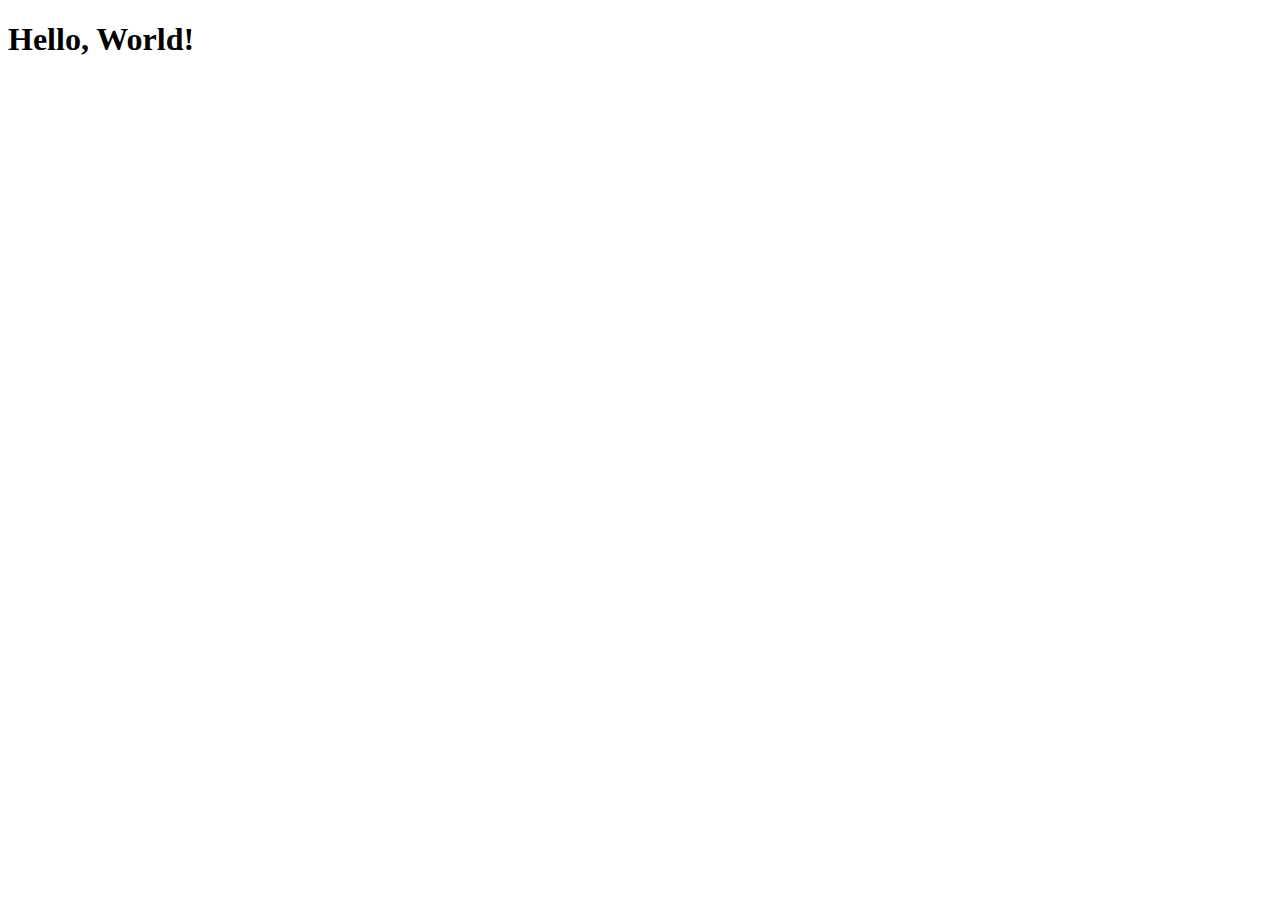
==== public/index.html @ 5946d1ad "Hello, App App" ====
<!DOCTYPE html>
<html>
  <head lang="en">
    <meta charset="UTF-8">
    <meta name="viewport" content="width=device-width, user-scalable=no, minimum-scale=1.0, maximum-scale=1.0">
    <title>portfolio4</title>
    <link rel="stylesheet" href="/screen.css">
  </head>
  <body>
    <h1>Hello, World!</h1>
  </body>
</html>
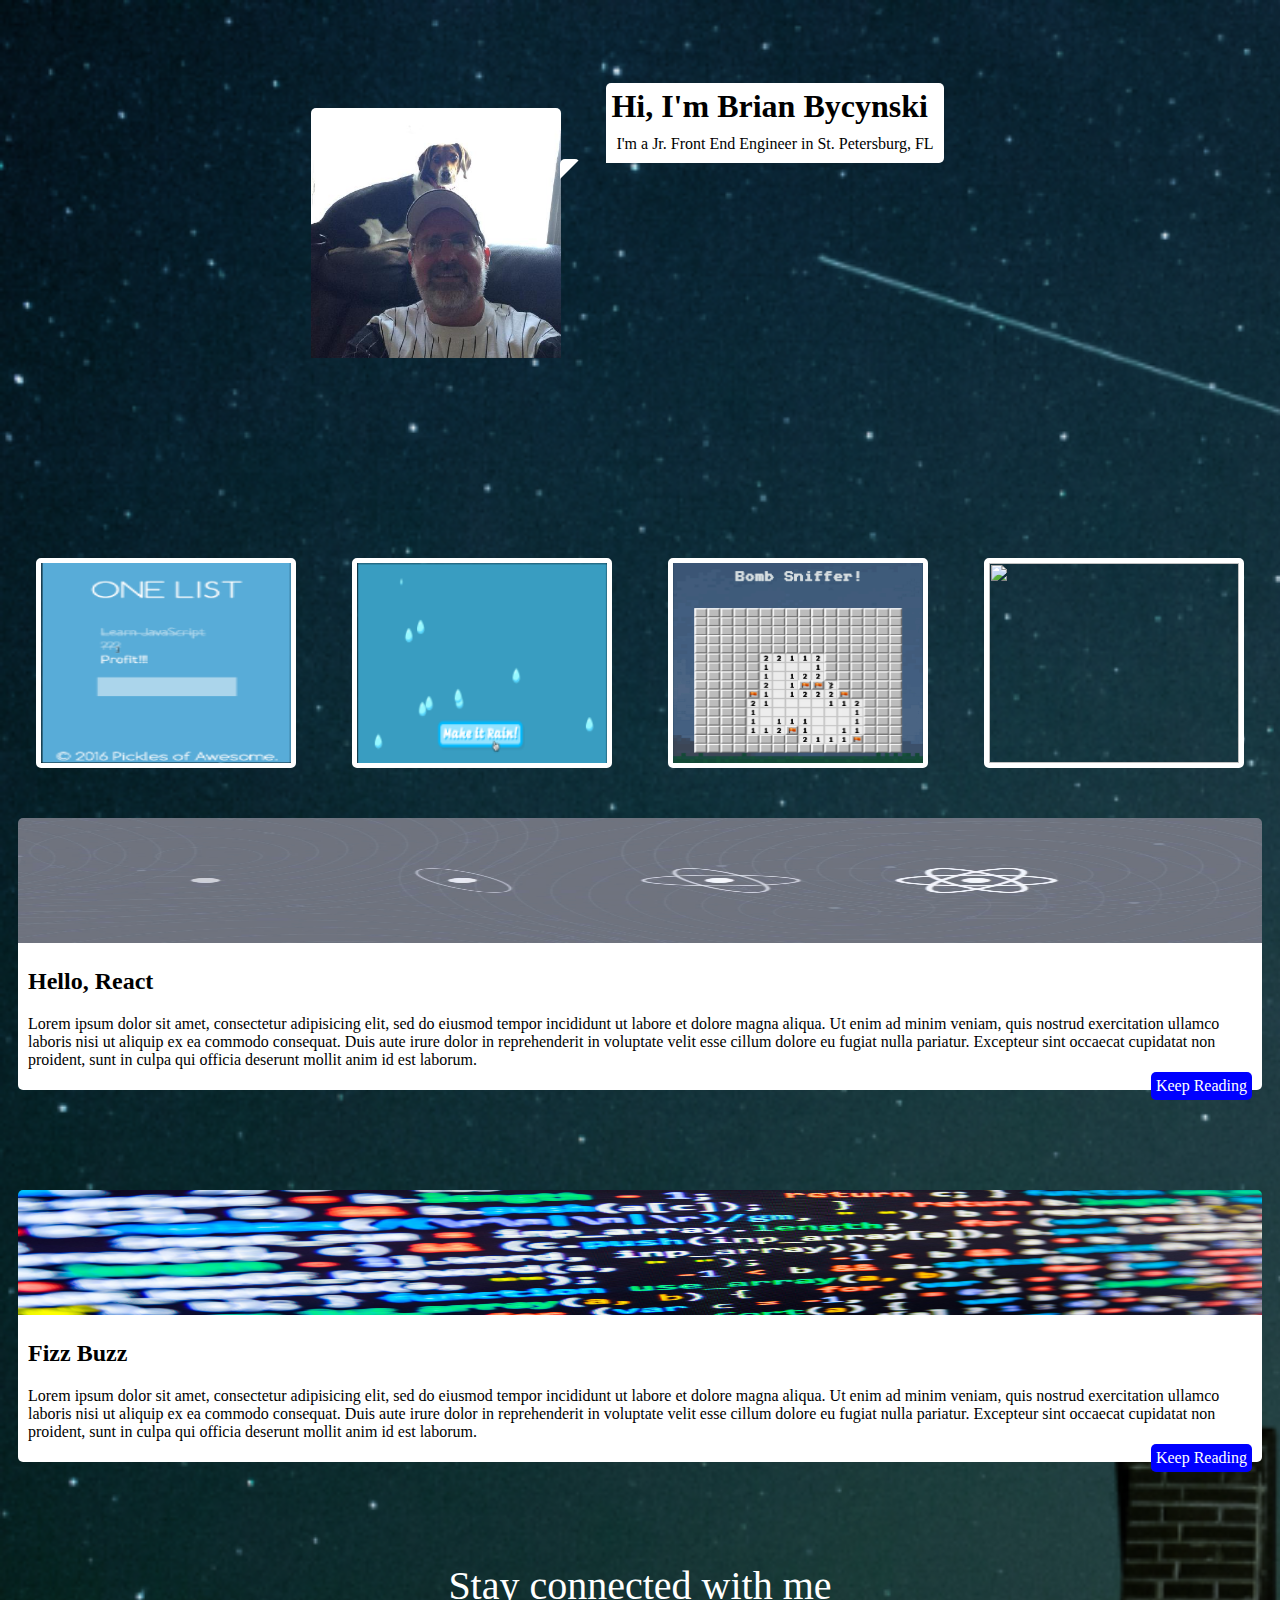
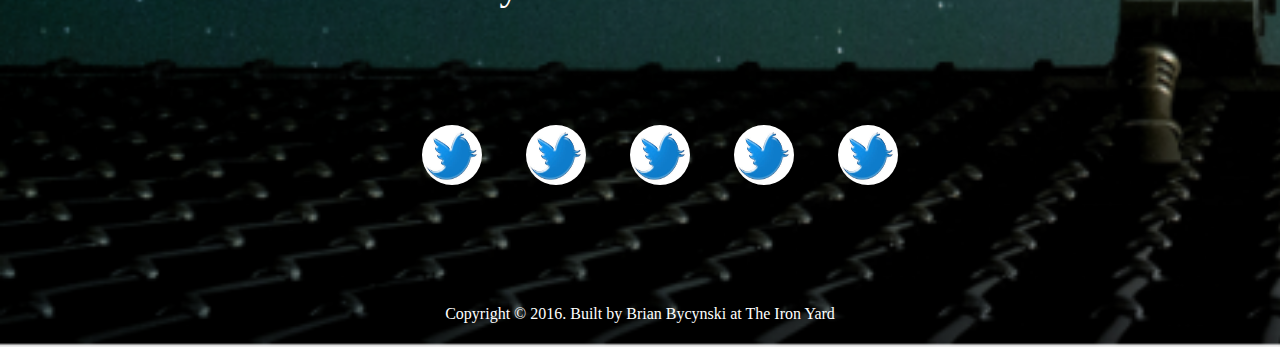
==== commit 245928e2: "Fix paths" ====
--- a/public/index.html
+++ b/public/index.html
@@ -1,12 +1,68 @@
 <!DOCTYPE html>
 <html>
-  <head lang="en">
-    <meta charset="UTF-8">
-    <meta name="viewport" content="width=device-width, user-scalable=no, minimum-scale=1.0, maximum-scale=1.0">
-    <title>portfolio4</title>
-    <link rel="stylesheet" href="/screen.css">
-  </head>
-  <body>
-    <h1>Hello, World!</h1>
-  </body>
+
+<head>
+    <meta charset="utf-8">
+    <title>Portfolio 4</title>
+    <link rel="stylesheet" href="screen.css" media="screen" title="no title">
+</head>
+
+<body>
+    <header>
+        <img src="images/20337443.jpeg" height="250" width="250" />
+        <div>
+            <h1>Hi, I'm Brian Bycynski</h1>
+            <p>I'm a Jr. Front End Engineer in St. Petersburg, FL</p>
+            <img class="tri" src="images/tri.png">
+        </div>
+    </header>
+    <section>
+        <div>
+            <img src="images/one-list.png" width="250" height="200">
+            <img src="images/make-it-rain.png" width="250" height="200">
+            <img src="images/bomb-sniffer.png" width="250" height="200">
+            <img src="https://files.slack.com/files-tmb/T03FAV5N3-F318P3QTF-81aacaa740/04four_360.png" width="250" height="200" />
+        </div>
+    </section>
+    <article>
+        <header>
+            <img src="images/react.png" width="1424" height="125">
+        </header>
+        <div class="art1">
+            <h2>Hello, React</h2>
+
+            <p>Lorem ipsum dolor sit amet, consectetur adipisicing elit, sed do eiusmod tempor incididunt ut labore et dolore magna aliqua. Ut enim ad minim veniam, quis nostrud exercitation ullamco laboris nisi ut aliquip ex ea commodo consequat. Duis aute
+                irure dolor in reprehenderit in voluptate velit esse cillum dolore eu fugiat nulla pariatur. Excepteur sint occaecat cupidatat non proident, sunt in culpa qui officia deserunt mollit anim id est laborum.</p>
+            <a class="more" href="#">Keep Reading</a>
+        </div>
+    </article>
+
+    <article>
+        <header>
+            <img src="images/code.png" width="1424" height="125">
+        </header>
+        <div class="art1">
+            <h2>Fizz Buzz</h2>
+
+            <p>Lorem ipsum dolor sit amet, consectetur adipisicing elit, sed do eiusmod tempor incididunt ut labore et dolore magna aliqua. Ut enim ad minim veniam, quis nostrud exercitation ullamco laboris nisi ut aliquip ex ea commodo consequat. Duis aute
+                irure dolor in reprehenderit in voluptate velit esse cillum dolore eu fugiat nulla pariatur. Excepteur sint occaecat cupidatat non proident, sunt in culpa qui officia deserunt mollit anim id est laborum.</p>
+            <a class="more" href="#">Keep Reading</a>
+        </div>
+    </article>
+    <footer>
+        <p class="foot1">Stay connected with me</p>
+        <ul>
+            <li><img src="images/images.jpeg" height="100" width="100"></li>
+            <li><img src="images/images.jpeg" height="100" width="100"></li>
+            <li><img src="images/images.jpeg" height="100" width="100"></li>
+            <li><img src="images/images.jpeg" height="100" width="100"></li>
+            <li><img src="images/images.jpeg" height="100" width="100"></li>
+        </ul>
+        <p class="foot2">Copyright &copy; 2016. Built by Brian Bycynski at The Iron Yard</p>
+    </footer>
+
+
+
+</body>
+
 </html>
--- a/public/screen.css
+++ b/public/screen.css
@@ -0,0 +1,103 @@
+body {
+    background-image: url(images/space.png);
+    background-repeat: no-repeat;
+    background-size: cover;
+}
+
+header {
+    display: flex;
+    justify-content: center;
+}
+
+header img {
+    margin-top: 100px;
+}
+
+header div {
+    padding: 25px;
+    margin-top: 50px;
+    margin-left: 20px;
+}
+
+header h1 {
+    margin: auto;
+    background: white;
+    padding: 5px;
+    border-radius: 5px 5px 0 0;
+}
+
+header p {
+    background: white;
+    padding: 10px;
+    margin-top: -5px;
+    border-radius: 0 0 5px 0px;
+}
+.tri {
+  position: absolute;
+  top: 59px;
+  right: 700px;
+}
+
+section div {
+    display: flex;
+    flex-wrap: wrap;
+    justify-content: space-around;
+    margin-top: 200px;
+    margin-bottom: -50px;
+}
+section img {
+  border-radius: 5px;
+  border: 5px solid white;
+}
+header img {
+  border-radius: 5px 5px 0 0;
+}
+
+.art1 {
+    background: white;
+    padding: 5px 10px;
+    position: relative;
+    border-radius: 0 0 5px 5px;
+}
+article {
+  margin: 0 10px;
+}
+
+.more {
+    background: blue;
+    color: white;
+    text-decoration: none;
+    padding: 5px;
+    border-radius: 5px;
+    position: absolute;
+    right: 10px;
+    bottom: -10px;
+}
+
+footer {
+    display: flex;
+    flex-direction: column;
+    align-items: center;
+}
+
+ul li {
+    display: inline;
+    margin: 20px;
+}
+
+li img {
+    border-radius: 50px;
+    height: 60px;
+    width: 60px;
+}
+
+.foot1 {
+    font-size: 2.5em;
+    color: white;
+    margin: 100px 0;
+}
+
+.foot2 {
+    color: white;
+    margin-top: 100px;
+}
